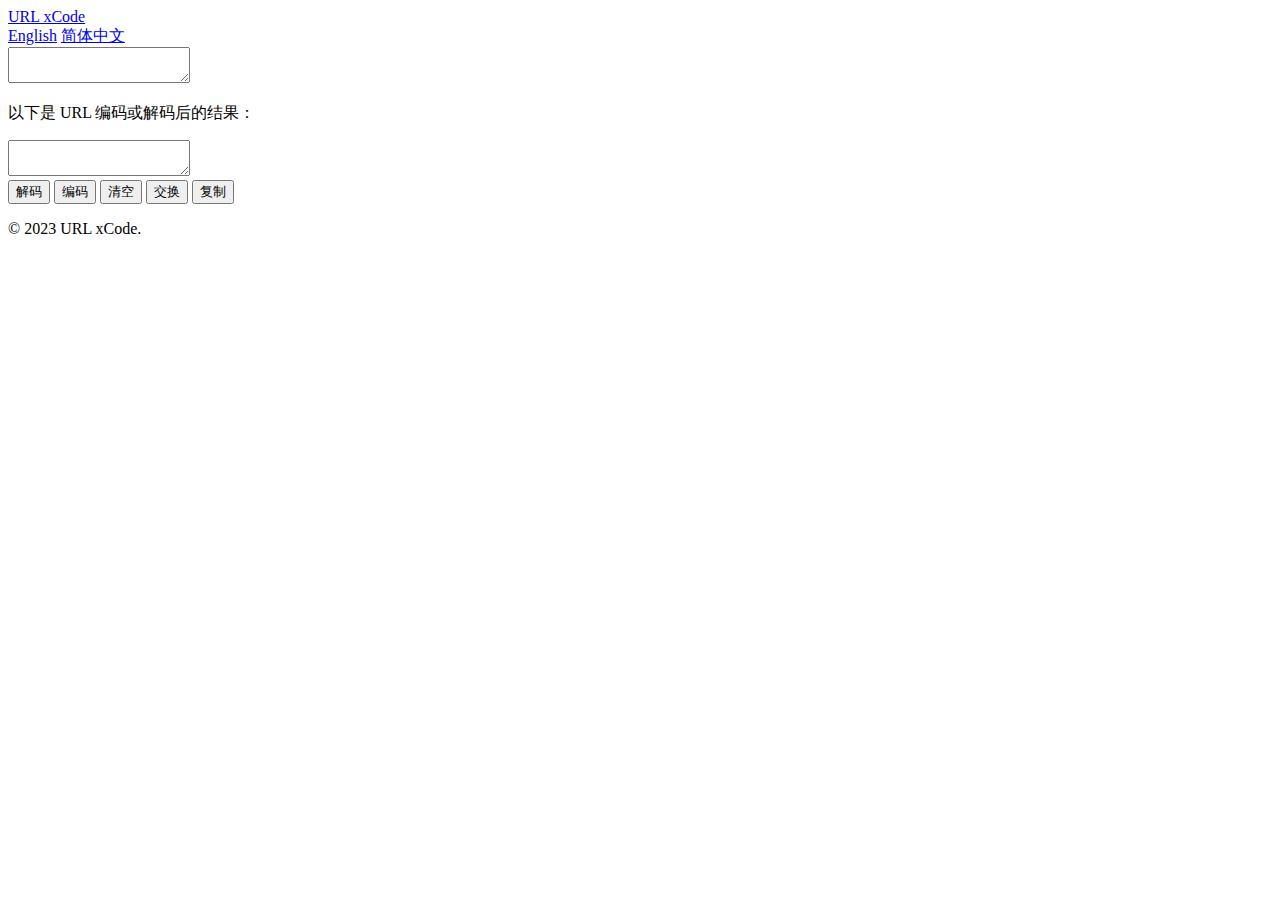
==== zh/index.html @ 6f490ffe "add english" ====
<!DOCTYPE html>
<html lang="en">
  <head>
    <meta charset="UTF-8" />
    <meta name="viewport" content="width=device-width, initial-scale=1.0" />
    <title>URL xCode</title>
    <link rel="stylesheet" href="../static/css/index.css">
  </head>
  <body>
    <header>
      <div class="container">
        <div class="logo">
          <a href="/">URL xCode</a>
          <nav>
            <a href="/">English</a>
            <a href="/zh">简体中文</a>
          </nav>
        </div>
      </div>
    </header>

    <main class="container">
        <textarea id="input-text"></textarea>
        <p>以下是 URL 编码或解码后的结果：</p>
        <textarea id="output-text" readonly></textarea>
        <div class="buttons">
            <button id="btn-decode">解码</button>
            <button id="btn-encode">编码</button>
            <button id="btn-clear">清空</button>
            <button id="btn-swap">交换</button>
            <button id="btn-copy">复制</button>
        </div>
    </main>

    <footer>
        <div class="container">
            <p>&copy; 2023 URL xCode.</p>
        </div>
    </footer>

    <script src="../static/js/index.js"></script>
  </body>
</html>
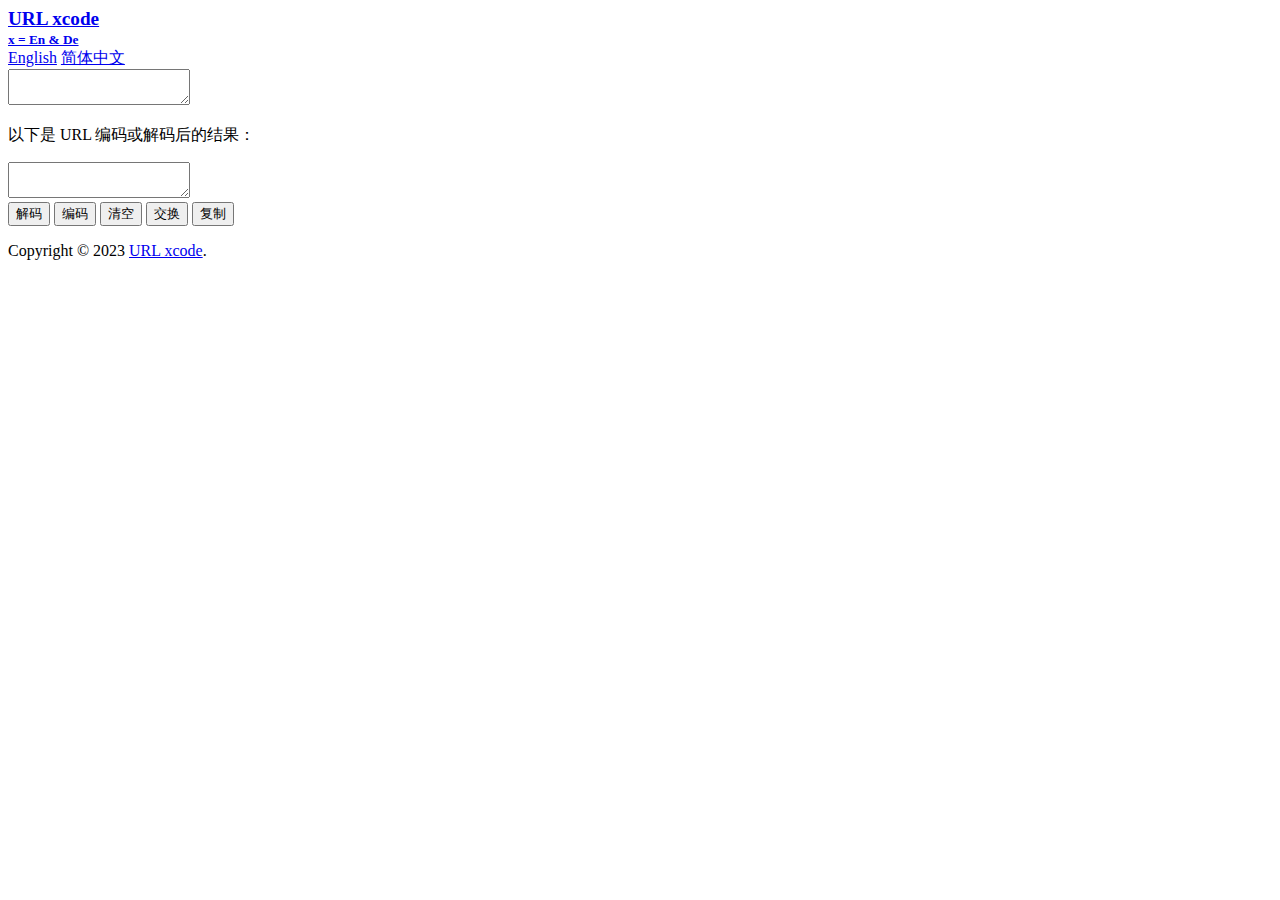
==== commit 38c0ff06: "add baidu analyze" ====
--- a/zh/index.html
+++ b/zh/index.html
@@ -3,14 +3,33 @@
   <head>
     <meta charset="UTF-8" />
     <meta name="viewport" content="width=device-width, initial-scale=1.0" />
-    <title>URL xCode</title>
+    <!-- 百度搜索资源站点验证 -->
+    <meta name="baidu-site-verification" content="codeva-yd4vTyGhor" />
+    <title>URL Encode and Decode</title>
+    <link rel="shortcut icon" href="../img/icon/icon.ico" type="image/x-icon">
     <link rel="stylesheet" href="../static/css/index.css">
+    <!-- 私有化部署的 umami 统计分析 -->
+    <script async defer data-website-id="1e1604b8-2b44-4b5f-87f8-f65c78879ff4" src="https://umami.waringhu.com/umami.js"></script>
+    <!-- 百度统计分析 -->
+    <script>
+      var _hmt = _hmt || [];
+      (function() {
+        var hm = document.createElement("script");
+        hm.src = "https://hm.baidu.com/hm.js?54ef289bd991df8f8430238e83790b15";
+        var s = document.getElementsByTagName("script")[0]; 
+        s.parentNode.insertBefore(hm, s);
+      })();
+      </script>
   </head>
   <body>
     <header>
       <div class="container">
         <div class="logo">
-          <a href="/">URL xCode</a>
+          <a href="/zh" id="site-title">
+            <span style="font-weight: bolder; font-size: larger;">URL xcode</span>
+            <br>
+            <span style="font-weight: bold; font-size: smaller;">x = En & De</span>
+          </a>
           <nav>
             <a href="/">English</a>
             <a href="/zh">简体中文</a>
@@ -34,7 +53,7 @@
 
     <footer>
         <div class="container">
-            <p>&copy; 2023 URL xCode.</p>
+            <p>Copyright &copy; 2023 <a href="/">URL xcode</a>.</p>
         </div>
     </footer>
 
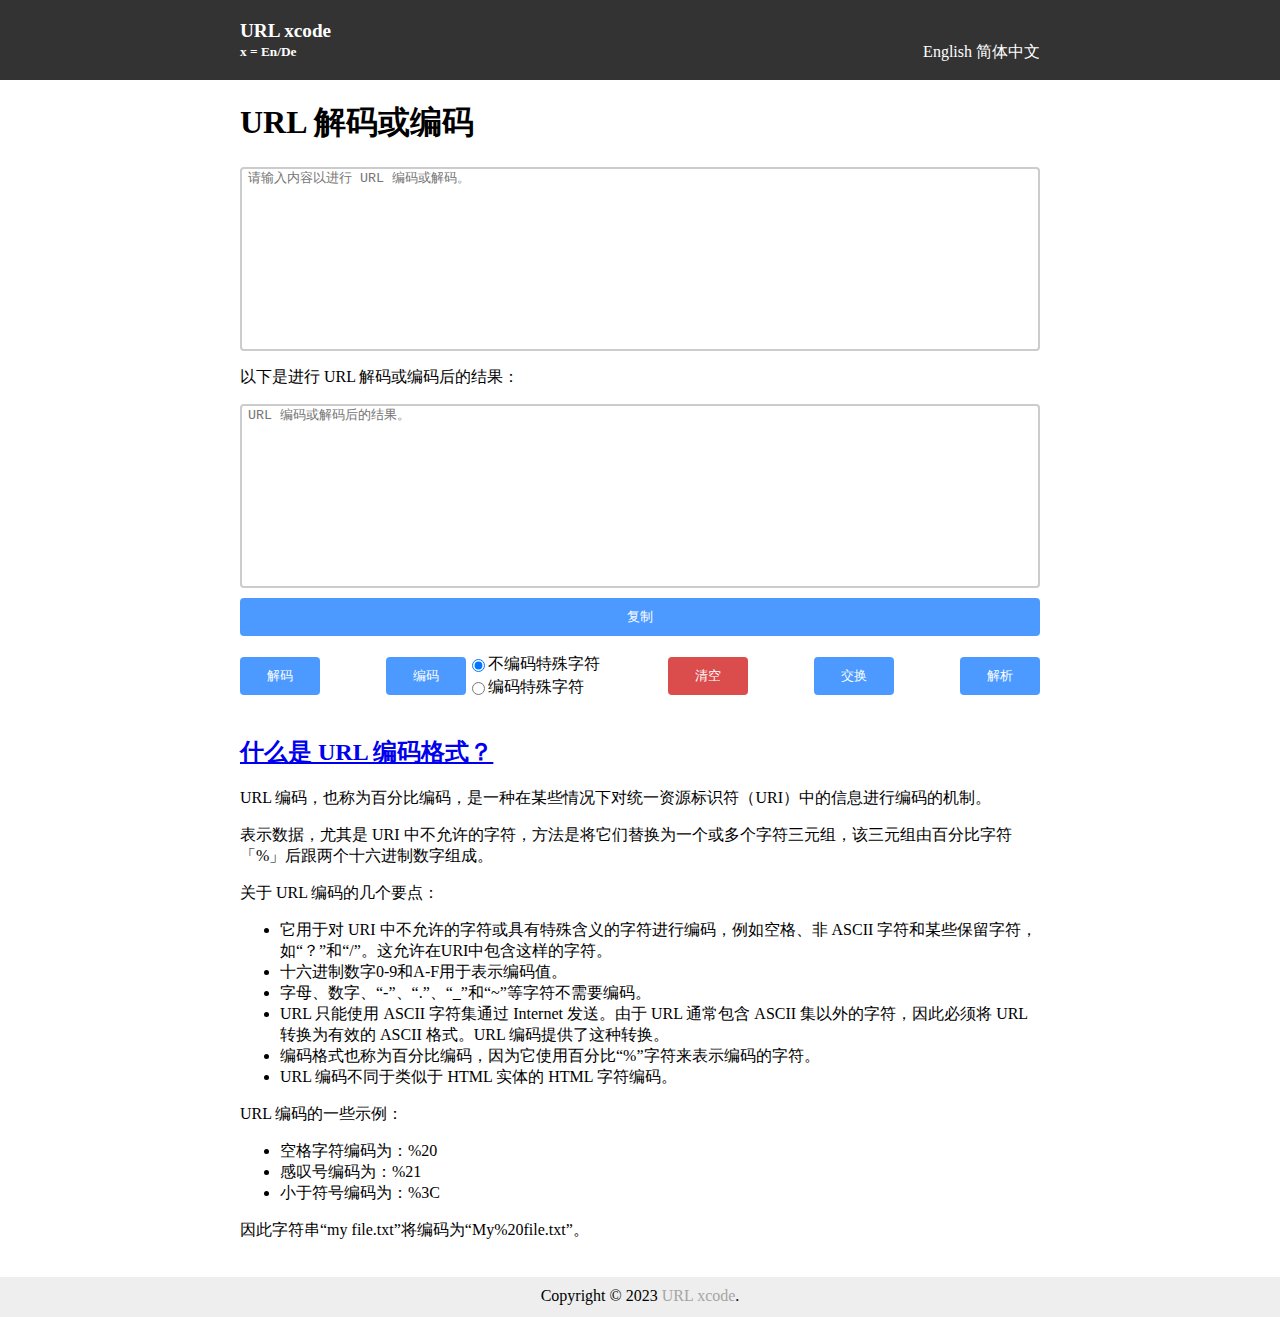
==== commit c4dbe290: "add Multi-size favicon" ====
--- a/zh/index.html
+++ b/zh/index.html
@@ -1,62 +1,128 @@
 <!DOCTYPE html>
 <html lang="en">
-  <head>
-    <meta charset="UTF-8" />
-    <meta name="viewport" content="width=device-width, initial-scale=1.0" />
-    <!-- 百度搜索资源站点验证 -->
-    <meta name="baidu-site-verification" content="codeva-yd4vTyGhor" />
-    <title>URL Encode and Decode</title>
-    <link rel="shortcut icon" href="../img/icon/icon.ico" type="image/x-icon">
-    <link rel="stylesheet" href="../static/css/index.css">
-    <!-- 私有化部署的 umami 统计分析 -->
-    <script async defer data-website-id="1e1604b8-2b44-4b5f-87f8-f65c78879ff4" src="https://umami.waringhu.com/umami.js"></script>
-    <!-- 百度统计分析 -->
-    <script>
-      var _hmt = _hmt || [];
-      (function() {
-        var hm = document.createElement("script");
-        hm.src = "https://hm.baidu.com/hm.js?54ef289bd991df8f8430238e83790b15";
-        var s = document.getElementsByTagName("script")[0]; 
-        s.parentNode.insertBefore(hm, s);
-      })();
-      </script>
-  </head>
-  <body>
-    <header>
-      <div class="container">
-        <div class="logo">
-          <a href="/zh" id="site-title">
-            <span style="font-weight: bolder; font-size: larger;">URL xcode</span>
-            <br>
-            <span style="font-weight: bold; font-size: smaller;">x = En & De</span>
-          </a>
-          <nav>
-            <a href="/">English</a>
-            <a href="/zh">简体中文</a>
-          </nav>
+
+<head>
+  <meta charset="UTF-8" />
+  <meta name="viewport" content="width=device-width, initial-scale=1.0" />
+  <!-- 百度搜索资源站点验证 -->
+  <meta name="baidu-site-verification" content="codeva-yd4vTyGhor" />
+  <!-- Google 搜索资源站点验证 -->
+  <meta name="google-site-verification" content="h9_G-edVa7uTlUrYdzBl-7zMXQbInCXjG70uZ__CVmk" />
+  <title>URL 解码 编码 - 在线工具 - URLxcode.com</title>
+  <meta name="description" content="便捷地将 URL 进行 URL 解码、编码。一款在线转换数据的工具。">
+  <link rel="shortcut icon" href="img/icon/icon16x16.png" type="image/png" sizes="16x16">
+  <link rel="shortcut icon" href="img/icon/icon32x32.png" type="image/png" sizes="32x32">
+  <link rel="shortcut icon" href="img/icon/icon48x48.png" type="image/png" sizes="48x48">
+  <link rel="shortcut icon" href="img/icon/icon64x64.png" type="image/png" sizes="64x64">
+  <link rel="shortcut icon" href="img/icon/icon128x128.png" type="image/png" sizes="128x128">
+  <link rel="stylesheet" href="/static/css/index.css">
+  <!-- 私有化部署的 umami 统计分析 -->
+  <script async defer data-website-id="1e1604b8-2b44-4b5f-87f8-f65c78879ff4"
+    src="https://umami.waringhu.com/umami.js"></script>
+  <!-- 百度统计分析 -->
+  <script>
+    var _hmt = _hmt || [];
+    (function () {
+      var hm = document.createElement("script");
+      hm.src = "https://hm.baidu.com/hm.js?54ef289bd991df8f8430238e83790b15";
+      var s = document.getElementsByTagName("script")[0];
+      s.parentNode.insertBefore(hm, s);
+    })();
+  </script>
+  <!-- Google 统计分析 -->
+  <!-- Google tag (gtag.js) -->
+  <script async src="https://www.googletagmanager.com/gtag/js?id=G-B1CEHJ1G63"></script>
+  <script>
+    window.dataLayer = window.dataLayer || [];
+    function gtag() { dataLayer.push(arguments); }
+    gtag('js', new Date());
+
+    gtag('config', 'G-B1CEHJ1G63');
+  </script>
+</head>
+
+<body>
+  <header>
+    <div class="container">
+      <div class="logo">
+        <a href="/zh" id="site-title" title="URL Encode and Decode - Online Tool">
+          <span style="font-weight: bolder; font-size: larger;">URL xcode</span>
+          <br>
+          <span style="font-weight: bold; font-size: smaller;">x = En/De</span>
+        </a>
+        <nav>
+          <a href="/">English</a>
+          <a href="/zh">简体中文</a>
+        </nav>
+      </div>
+    </div>
+  </header>
+
+  <main class="container">
+    <h1>URL 解码或编码</h1>
+    <div class="text-box"></div>
+    <textarea id="input-text" placeholder="请输入内容以进行 URL 编码或解码。"></textarea>
+    <p>以下是进行 URL 解码或编码后的结果：</p>
+    <textarea id="output-text" placeholder="URL 编码或解码后的结果。" readonly></textarea>
+    </div>
+    <div class="btn-func">
+      <button id="btn-copy">复制</button>
+      <div class="buttons">
+        <button id="btn-decode">解码</button>
+        <div class="encode-func">
+          <button id="btn-encode">编码</button>
+          <div class="encode-mode">
+            <div class="radio-group">
+              <input type="radio" name="encode-mode" id="encode-uri" checked />
+              <label for="encode-uri" data-tooltip="使用 JavaScript 的 encodeURI() 方法实现">不编码特殊字符</label>
+            </div>
+            <div class="radio-group">
+              <input type="radio" name="encode-mode" id="encode-uri-component" />
+              <label for="encode-uri-component" data-tooltip="使用 JavaScript 的 encodeURIComponent() 方法实现">编码特殊字符</label>
+            </div>
+          </div>
         </div>
+        <button id="btn-clear">清空</button>
+        <button id="btn-swap">交换</button>
+        <button id="btn-parse">解析</button>
       </div>
-    </header>
+    </div>
+    <div class="post">
+      <h2><a href="/zh/post/About-URL-encoded.html">什么是 URL 编码格式？</a></h2>
+      <p>URL 编码，也称为百分比编码，是一种在某些情况下对统一资源标识符（URI）中的信息进行编码的机制。</p>
+      <p>表示数据，尤其是 URI 中不允许的字符，方法是将它们替换为一个或多个字符三元组，该三元组由百分比字符「%」后跟两个十六进制数字组成。</p>
+      <p>关于 URL 编码的几个要点：</p>
+      <ul>
+        <li>它用于对 URI 中不允许的字符或具有特殊含义的字符进行编码，例如空格、非 ASCII 字符和某些保留字符，如“？”和“/”。这允许在URI中包含这样的字符。</li>
+        <li>十六进制数字0-9和A-F用于表示编码值。</li>
+        <li>字母、数字、“-”、“.”、“_”和“~”等字符不需要编码。</li>
+        <li>URL 只能使用 ASCII 字符集通过 Internet 发送。由于 URL 通常包含 ASCII 集以外的字符，因此必须将 URL 转换为有效的 ASCII 格式。URL 编码提供了这种转换。</li>
+        <li>编码格式也称为百分比编码，因为它使用百分比“%”字符来表示编码的字符。</li>
+        <li>URL 编码不同于类似于 HTML 实体的 HTML 字符编码。</li>
+      </ul>
+      <p>URL 编码的一些示例：</p>
+      <ul>
+        <li>空格字符编码为：%20</li>
+        <li>感叹号编码为：%21</li>
+        <li>小于符号编码为：%3C</li>
+      </ul>
+      <p>因此字符串“my file.txt”将编码为“My%20file.txt”。</p>
+    </div>
+  </main>
 
-    <main class="container">
-        <textarea id="input-text"></textarea>
-        <p>以下是 URL 编码或解码后的结果：</p>
-        <textarea id="output-text" readonly></textarea>
-        <div class="buttons">
-            <button id="btn-decode">解码</button>
-            <button id="btn-encode">编码</button>
-            <button id="btn-clear">清空</button>
-            <button id="btn-swap">交换</button>
-            <button id="btn-copy">复制</button>
-        </div>
-    </main>
+  <footer>
+    <div class="container">
+      <p>Copyright &copy; 2023 <a href="/">URL xcode</a>.</p>
+    </div>
+  </footer>
 
-    <footer>
-        <div class="container">
-            <p>Copyright &copy; 2023 <a href="/">URL xcode</a>.</p>
-        </div>
-    </footer>
+  <script>
+    let decodeErrorMsg = "输入的内容不支持 URL 解码。";
+    let encodeErrorMsg = "输入的内容不支持 URL 编码。";
+    let copyBtnTextBefore = "复制";
+    let copyBtnTextAfter = "成功";
+  </script>
+  <script src="/static/js/index.js"></script>
+</body>
 
-    <script src="../static/js/index.js"></script>
-  </body>
-</html>
+</html>--- a/static/css/index.css
+++ b/static/css/index.css
@@ -0,0 +1,148 @@
+body {
+  margin: 0;
+}
+
+.container {
+  max-width: 800px;
+  margin: 0 auto;
+}
+
+header {
+  background: #333;
+  color: #fff;
+  padding: 20px;
+  height: 40px;
+}
+
+header nav {
+  float: right;
+}
+
+header a {
+  color: #fff;
+  text-decoration: none;
+}
+
+main {
+  display: flex;
+  flex-direction: column;
+}
+
+main textarea {
+  width: 790px;
+  max-width: 100%;
+  min-height: 100px;
+  height: 20vh;
+  padding: 0 0 0 6px;
+  border: 2px solid #ccc;
+  border-radius: 4px;
+  text-align: left;
+  word-wrap: break-word;
+  resize: none;
+}
+
+.btn-func {
+  margin-top: 10px;
+}
+
+.buttons {
+  display: flex;
+  justify-content: space-between;
+  align-items: center;
+  min-height: 80px;
+}
+
+.encode-func {
+  display: flex;
+  align-items: center;
+}
+
+.encode-mode {
+  display: flex;
+  flex-direction: column;
+}
+
+.radio-group {
+  display: flex;
+  align-items: center;
+  padding: 1px;
+}
+
+.radio-group label:hover::after {
+  content: attr(data-tooltip);
+  position: absolute;
+  background: #333;
+  color: #fff;
+  opacity: 0.85;
+  padding: 4px 8px;
+  border-radius: 4px;
+}
+
+.buttons button {
+  padding: 10px;
+  min-width: 80px;
+  border: none;
+  background: #4c9aff;
+  color: #fff;
+  border-radius: 4px;
+  cursor: pointer;
+}
+.buttons button:hover {
+  background: #3c8aff;
+}
+
+#btn-clear {
+  background: #db4c4c;
+}
+#btn-clear:hover {
+  background: #d40000;
+}
+
+#btn-copy {
+  width: 100%;
+  padding: 10px;
+  border: none;
+  background: #4c9aff;
+  color: #fff;
+  border-radius: 4px;
+  cursor: pointer;
+}
+#btn-copy:hover {
+  background: #3c8aff;
+}
+
+footer {
+  margin-top: 20px;
+  background: #eee;
+  text-align: center;
+  padding: 10px;
+  height: 20px;
+}
+
+footer p {
+  margin: 0;
+}
+
+footer a {
+  color: #a5a5a5;
+  text-decoration: none;
+}
+footer a:hover {
+  color: #333;
+}
+
+@media (max-width: 600px) {
+  header {
+    text-align: center;
+  }
+  header nav {
+    float: none;
+  }
+  .buttons {
+    display: flex;
+    flex-wrap: wrap;
+  }
+  .buttons button {
+    flex: 1 1 50%;
+  }
+}
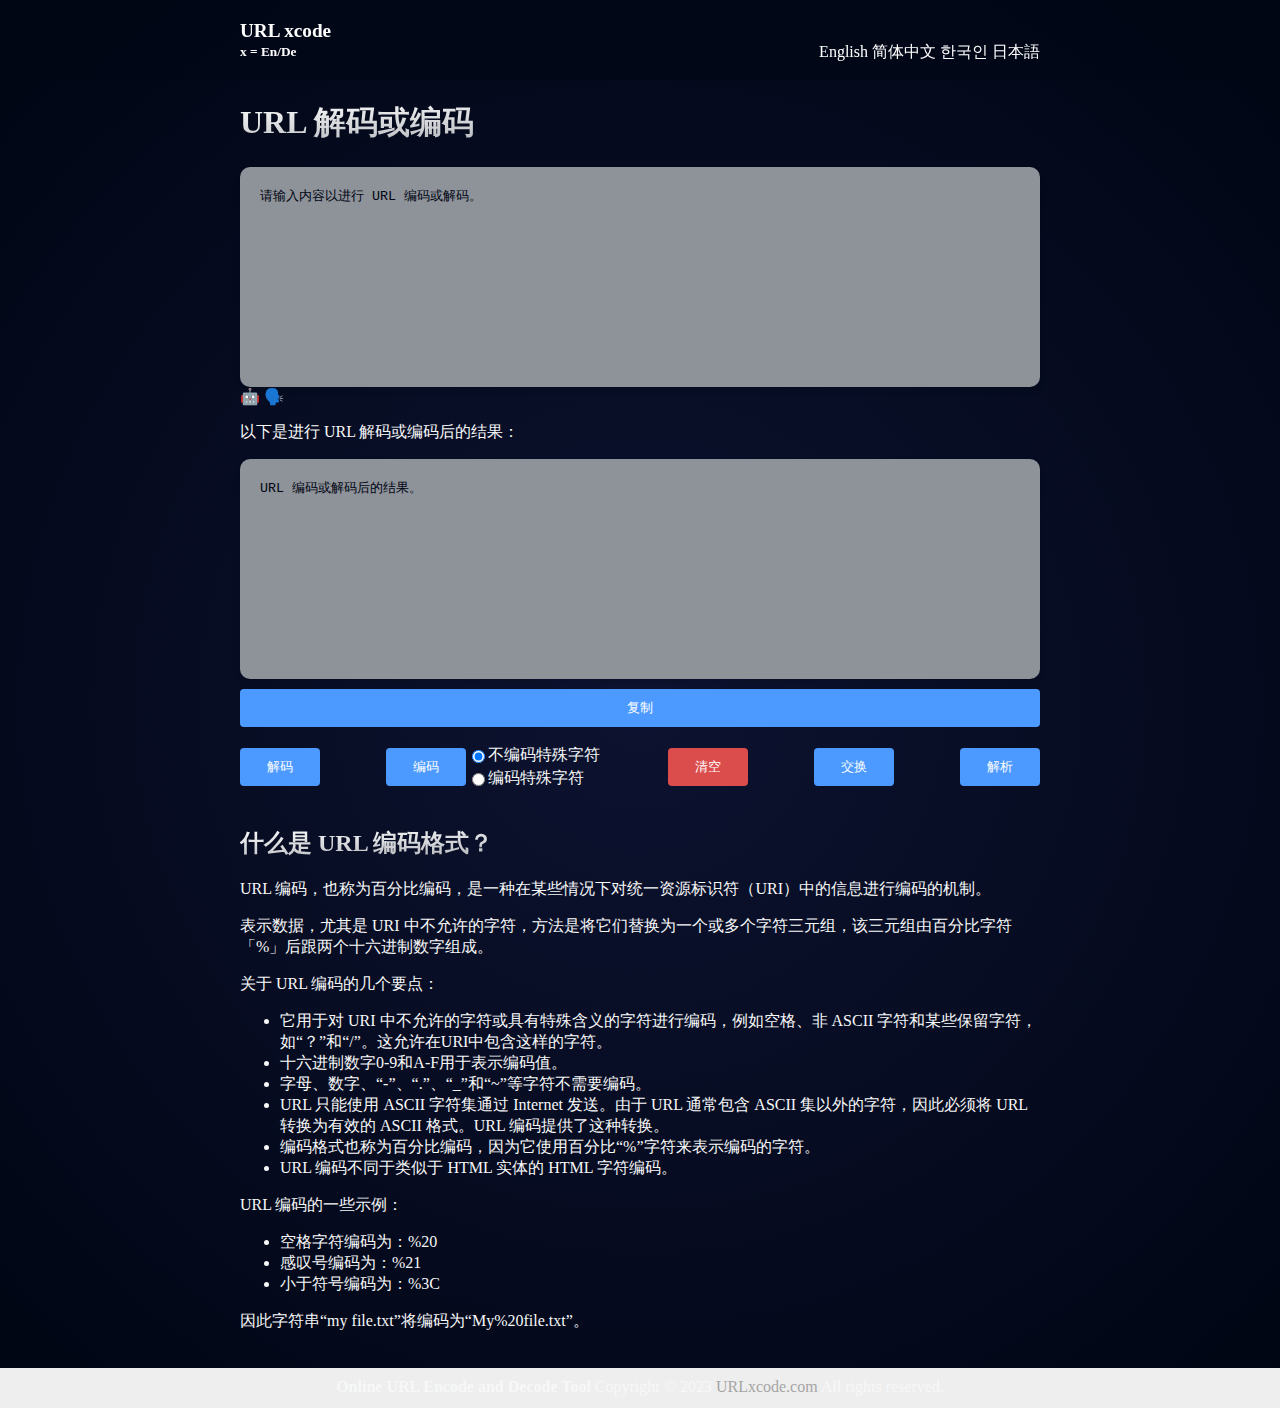
==== commit 97694c3d: "update UI" ====
--- a/zh/index.html
+++ b/zh/index.html
@@ -10,11 +10,11 @@
   <meta name="google-site-verification" content="h9_G-edVa7uTlUrYdzBl-7zMXQbInCXjG70uZ__CVmk" />
   <title>URL 解码 编码 - 在线工具 - URLxcode.com</title>
   <meta name="description" content="便捷地将 URL 进行 URL 解码、编码。一款在线转换数据的工具。">
-  <link rel="shortcut icon" href="img/icon/icon16x16.png" type="image/png" sizes="16x16">
-  <link rel="shortcut icon" href="img/icon/icon32x32.png" type="image/png" sizes="32x32">
-  <link rel="shortcut icon" href="img/icon/icon48x48.png" type="image/png" sizes="48x48">
-  <link rel="shortcut icon" href="img/icon/icon64x64.png" type="image/png" sizes="64x64">
-  <link rel="shortcut icon" href="img/icon/icon128x128.png" type="image/png" sizes="128x128">
+  <link rel="shortcut icon" href="/img/icon/icon16x16.png" type="image/png" sizes="16x16">
+  <link rel="shortcut icon" href="/img/icon/icon32x32.png" type="image/png" sizes="32x32">
+  <link rel="shortcut icon" href="/img/icon/icon48x48.png" type="image/png" sizes="48x48">
+  <link rel="shortcut icon" href="/img/icon/icon64x64.png" type="image/png" sizes="64x64">
+  <link rel="shortcut icon" href="/img/icon/icon128x128.png" type="image/png" sizes="128x128">
   <link rel="stylesheet" href="/static/css/index.css">
   <!-- 私有化部署的 umami 统计分析 -->
   <script async defer data-website-id="1e1604b8-2b44-4b5f-87f8-f65c78879ff4"
@@ -53,6 +53,8 @@
         <nav>
           <a href="/">English</a>
           <a href="/zh">简体中文</a>
+          <a href="/kr">한국인</a>
+          <a href="/jp">日本語</a>
         </nav>
       </div>
     </div>
@@ -62,6 +64,7 @@
     <h1>URL 解码或编码</h1>
     <div class="text-box"></div>
     <textarea id="input-text" placeholder="请输入内容以进行 URL 编码或解码。"></textarea>
+    <span>🤖 🗣️ <span id="error-msg"></span></span>
     <p>以下是进行 URL 解码或编码后的结果：</p>
     <textarea id="output-text" placeholder="URL 编码或解码后的结果。" readonly></textarea>
     </div>
@@ -112,7 +115,7 @@
 
   <footer>
     <div class="container">
-      <p>Copyright &copy; 2023 <a href="/">URL xcode</a>.</p>
+      <p><b>Online URL Encode and Decode Tool</b> Copyright &copy; 2023 <a href="/">URLxcode.com</a> All rights reserved.</p>
     </div>
   </footer>
 
@@ -123,6 +126,7 @@
     let copyBtnTextAfter = "成功";
   </script>
   <script src="/static/js/index.js"></script>
+  <script src="/static/js/umamiTrack.js"></script>
 </body>
 
 </html>--- a/static/css/index.css
+++ b/static/css/index.css
@@ -1,5 +1,7 @@
 body {
   margin: 0;
+  background: radial-gradient(circle at 50% 50%, #0D1330, #000513);
+  color: #F7F8F8;
 }
 
 .container {
@@ -8,10 +10,17 @@
 }
 
 header {
-  background: #333;
-  color: #fff;
+  color: #F7F8F8;
   padding: 20px;
   height: 40px;
+  /* 实现 header 顶层浮起固定 */
+  position: fixed;
+  top: 0;
+  left: 0;
+  right: 0;
+  /* 实现 header 毛玻璃效果 */
+  backdrop-filter: blur(12px);
+  background-color: rgba(2, 6, 22, 0.6);
 }
 
 header nav {
@@ -23,22 +32,38 @@
   text-decoration: none;
 }
 
+h1, h2, h3 {
+  background: linear-gradient(to bottom right, #FFFFFF, #888C94);
+  -webkit-background-clip: text;
+  -webkit-text-fill-color: transparent; 
+}
+
 main {
   display: flex;
   flex-direction: column;
+
+  padding-top: 80px;
 }
 
 main textarea {
-  width: 790px;
+  width: 760px;
   max-width: 100%;
   min-height: 100px;
   height: 20vh;
-  padding: 0 0 0 6px;
-  border: 2px solid #ccc;
-  border-radius: 4px;
+  padding: 20px;
+  border-radius: 10px;
   text-align: left;
   word-wrap: break-word;
+  border: none;
   resize: none;
+  outline: none;
+  background-color: #8E9299;
+  box-shadow: 0 4px 6px rgba(0, 0, 0, 0.1);
+  color: #F7F8F8;
+}
+
+main textarea::-webkit-input-placeholder {
+  color: #000513;
 }
 
 .btn-func {
@@ -87,8 +112,10 @@
   border-radius: 4px;
   cursor: pointer;
 }
+
 .buttons button:hover {
   background: #3c8aff;
+  box-shadow: 0 0 10px 0px #3c8aff;
 }
 
 #btn-clear {
@@ -96,6 +123,7 @@
 }
 #btn-clear:hover {
   background: #d40000;
+  box-shadow: 0 0 10px 0px #d40000;
 }
 
 #btn-copy {
@@ -109,6 +137,7 @@
 }
 #btn-copy:hover {
   background: #3c8aff;
+  box-shadow: 0 0 10px 0px #3c8aff;
 }
 
 footer {
